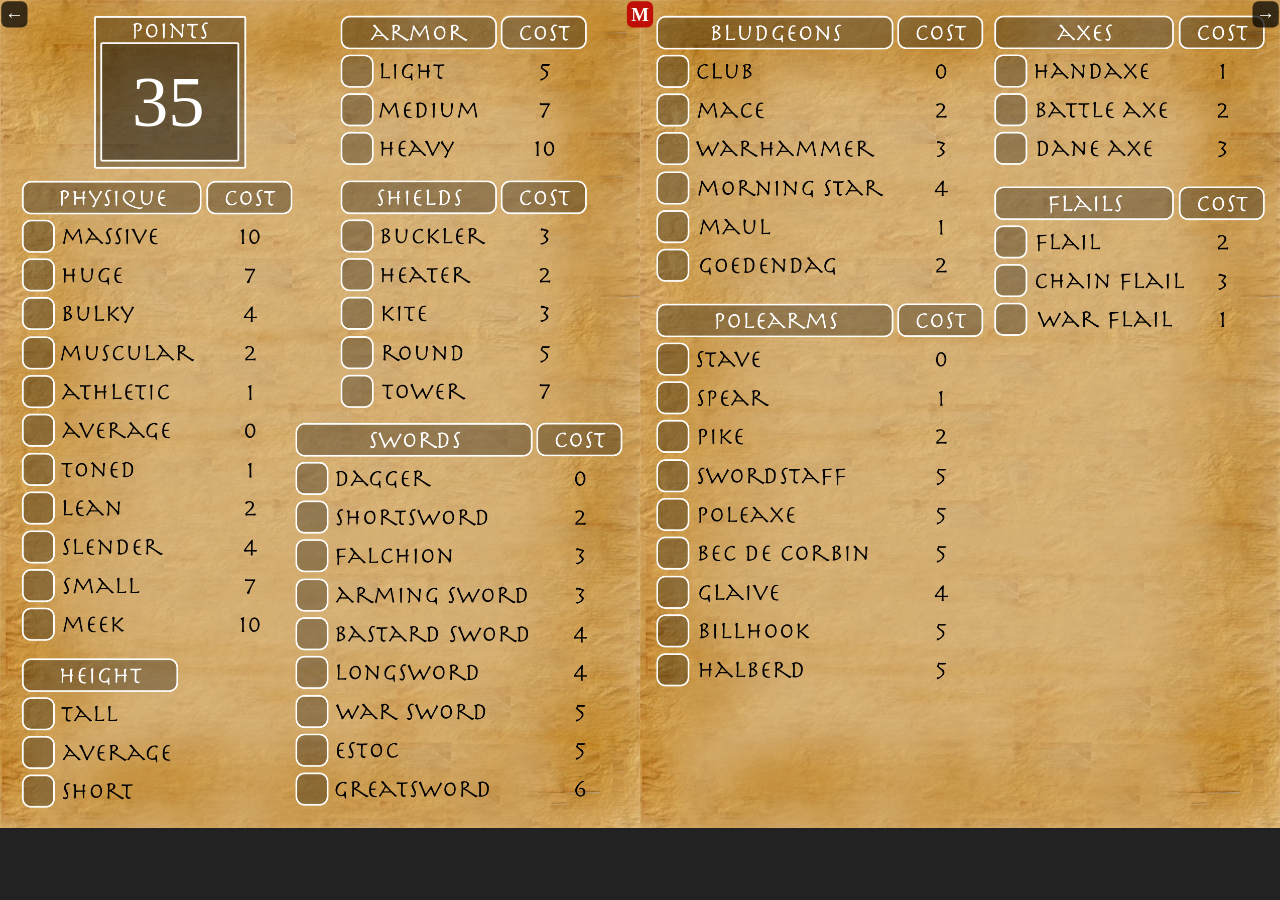
==== builder-gear.html @ 1d7acb76 "Add files via upload" ====
<!DOCTYPE html>
<html lang="en">
<head>
    <meta charset="UTF-8">
    <meta name="viewport" content="width=device-width, initial-scale=1.0">

    <title>Knights & Knaves - Builder: Physique & Gear</title>

    <link rel="stylesheet" href="css/builder-gear.css">
</head>

<body>

    <!-- =====================================================
         RESPONSIVE WRAPPER
         ===================================================== -->

    <div class="sheet-wrapper">

        <div class="builder-sheet" id="builderSheet">

            <!-- =============================================
     SHEET NAVIGATION
     ============================================= -->

<a
    href="builder-skills.html"
    class="sheet-nav-button previous-sheet-button"
    aria-label="Previous Builder Sheet"
    title="Builder Skills"
>
    ←
</a>

<a
    href="index.html"
    class="sheet-nav-button mode-nav-button"
    aria-label="Go to Main Sheet"
    title="Main Sheet"
>
    M
</a>

<a
    href="builder-skills.html"
    class="sheet-nav-button next-sheet-button"
    aria-label="Next Builder Sheet"
    title="Builder Skills"
>
    →
</a>

            <img
                class="sheet-background"
                src="images/builder-gear.png"
                alt="Physique and Gear Builder"
            >


            <!-- =================================================
                 POINT COUNTER
                 ================================================= -->

            <button
                type="button"
                id="pointsCounter"
                class="points-counter"
                title="Click to reset the builder"
                aria-label="Points remaining. Click to reset builder."
            >
                30
            </button>


            <!-- =================================================
                 PHYSIQUE - SINGLE SELECT
                 ================================================= -->

            <button type="button" class="single-choice physique-choice" data-group="physique" data-value="Massive" data-cost="10" aria-label="Massive"></button>
            <button type="button" class="single-choice physique-choice" data-group="physique" data-value="Huge" data-cost="7" aria-label="Huge"></button>
            <button type="button" class="single-choice physique-choice" data-group="physique" data-value="Bulky" data-cost="4" aria-label="Bulky"></button>
            <button type="button" class="single-choice physique-choice" data-group="physique" data-value="Muscular" data-cost="2" aria-label="Muscular"></button>
            <button type="button" class="single-choice physique-choice" data-group="physique" data-value="Athletic" data-cost="1" aria-label="Athletic"></button>
            <button type="button" class="single-choice physique-choice" data-group="physique" data-value="Average" data-cost="0" aria-label="Average"></button>
            <button type="button" class="single-choice physique-choice" data-group="physique" data-value="Toned" data-cost="1" aria-label="Toned"></button>
            <button type="button" class="single-choice physique-choice" data-group="physique" data-value="Lean" data-cost="2" aria-label="Lean"></button>
            <button type="button" class="single-choice physique-choice" data-group="physique" data-value="Slender" data-cost="4" aria-label="Slender"></button>
            <button type="button" class="single-choice physique-choice" data-group="physique" data-value="Small" data-cost="7" aria-label="Small"></button>
            <button type="button" class="single-choice physique-choice" data-group="physique" data-value="Meek" data-cost="10" aria-label="Meek"></button>


            <!-- =================================================
                 HEIGHT - SINGLE SELECT / FREE
                 ================================================= -->

            <button type="button" class="single-choice height-choice" data-group="height" data-value="Tall" data-cost="0" aria-label="Tall"></button>
            <button type="button" class="single-choice height-choice" data-group="height" data-value="Average" data-cost="0" aria-label="Average height"></button>
            <button type="button" class="single-choice height-choice" data-group="height" data-value="Short" data-cost="0" aria-label="Short"></button>


            <!-- =================================================
                 ARMOR - SINGLE SELECT
                 ================================================= -->

            <button type="button" class="single-choice armor-choice" data-group="armor" data-value="light" data-cost="5" aria-label="Light armor"></button>
            <button type="button" class="single-choice armor-choice" data-group="armor" data-value="medium" data-cost="7" aria-label="Medium armor"></button>
            <button type="button" class="single-choice armor-choice" data-group="armor" data-value="heavy" data-cost="10" aria-label="Heavy armor"></button>


            <!-- =================================================
                 EQUIPMENT - QUANTITY BOXES

                 Click/tap cycles:
                     empty -> 1 -> 2 -> ... -> empty

                 The script automatically stops quantities that
                 would exceed points, Hand Slots, or Sidearm Slots.
                 ================================================= -->


            <!-- SHIELDS: one-handed, not sidearm-capable -->

            <button type="button" class="quantity-choice shield-choice" data-item="buckler" data-cost="3" data-hands="1" data-sidearm="false" aria-label="Buckler"></button>
            <button type="button" class="quantity-choice shield-choice" data-item="heater" data-cost="2" data-hands="1" data-sidearm="false" aria-label="Heater shield"></button>
            <button type="button" class="quantity-choice shield-choice" data-item="kite" data-cost="3" data-hands="1" data-sidearm="false" aria-label="Kite shield"></button>
            <button type="button" class="quantity-choice shield-choice" data-item="round" data-cost="5" data-hands="1" data-sidearm="false" aria-label="Round shield"></button>
            <button type="button" class="quantity-choice shield-choice" data-item="tower" data-cost="7" data-hands="1" data-sidearm="false" aria-label="Tower shield"></button>


            <!-- SWORDS -->

            <button type="button" class="quantity-choice sword-choice" data-item="dagger" data-cost="0" data-hands="1" data-sidearm="true" aria-label="Dagger"></button>
            <button type="button" class="quantity-choice sword-choice" data-item="shortsword" data-cost="2" data-hands="1" data-sidearm="true" aria-label="Shortsword"></button>
            <button type="button" class="quantity-choice sword-choice" data-item="falchion" data-cost="3" data-hands="1" data-sidearm="true" aria-label="Falchion"></button>
            <button type="button" class="quantity-choice sword-choice" data-item="arming-sword" data-cost="3" data-hands="1" data-sidearm="true" aria-label="Arming Sword"></button>
            <button type="button" class="quantity-choice sword-choice" data-item="bastard-sword" data-cost="4" data-hands="1" data-sidearm="false" aria-label="Bastard Sword"></button>
            <button type="button" class="quantity-choice sword-choice" data-item="longsword" data-cost="4" data-hands="1" data-sidearm="false" aria-label="Longsword"></button>
            <button type="button" class="quantity-choice sword-choice" data-item="war-sword" data-cost="5" data-hands="1" data-sidearm="false" aria-label="War Sword"></button>
            <button type="button" class="quantity-choice sword-choice" data-item="estoc" data-cost="5" data-hands="2" data-sidearm="false" aria-label="Estoc"></button>
            <button type="button" class="quantity-choice sword-choice" data-item="greatsword" data-cost="6" data-hands="2" data-sidearm="false" aria-label="Greatsword"></button>


            <!-- BLUDGEONS -->

            <button type="button" class="quantity-choice bludgeon-choice" data-item="club" data-cost="0" data-hands="1" data-sidearm="true" aria-label="Club"></button>
            <button type="button" class="quantity-choice bludgeon-choice" data-item="mace" data-cost="2" data-hands="1" data-sidearm="true" aria-label="Mace"></button>
            <button type="button" class="quantity-choice bludgeon-choice" data-item="warhammer" data-cost="3" data-hands="1" data-sidearm="false" aria-label="Warhammer"></button>
            <button type="button" class="quantity-choice bludgeon-choice" data-item="morning-star" data-cost="4" data-hands="1" data-sidearm="false" aria-label="Morning Star"></button>
            <button type="button" class="quantity-choice bludgeon-choice" data-item="maul" data-cost="1" data-hands="2" data-sidearm="false" aria-label="Maul"></button>
            <button type="button" class="quantity-choice bludgeon-choice" data-item="goedendag" data-cost="2" data-hands="1" data-sidearm="false" aria-label="Goedendag"></button>


            <!-- POLEARMS -->

            <button type="button" class="quantity-choice polearm-choice" data-item="stave" data-cost="0" data-hands="2" data-sidearm="false" aria-label="Stave"></button>
            <button type="button" class="quantity-choice polearm-choice" data-item="spear" data-cost="1" data-hands="1" data-sidearm="false" aria-label="Spear"></button>
            <button type="button" class="quantity-choice polearm-choice" data-item="pike" data-cost="2" data-hands="2" data-sidearm="false" aria-label="Pike"></button>
            <button type="button" class="quantity-choice polearm-choice" data-item="swordstaff" data-cost="5" data-hands="2" data-sidearm="false" aria-label="Swordstaff"></button>
            <button type="button" class="quantity-choice polearm-choice" data-item="poleaxe" data-cost="5" data-hands="2" data-sidearm="false" aria-label="Poleaxe"></button>
            <button type="button" class="quantity-choice polearm-choice" data-item="bec-de-corbin" data-cost="5" data-hands="2" data-sidearm="false" aria-label="Bec de Corbin"></button>
            <button type="button" class="quantity-choice polearm-choice" data-item="glaive" data-cost="4" data-hands="2" data-sidearm="false" aria-label="Glaive"></button>
            <button type="button" class="quantity-choice polearm-choice" data-item="billhook" data-cost="5" data-hands="2" data-sidearm="false" aria-label="Billhook"></button>
            <button type="button" class="quantity-choice polearm-choice" data-item="halberd" data-cost="5" data-hands="2" data-sidearm="false" aria-label="Halberd"></button>


            <!-- AXES -->

            <button type="button" class="quantity-choice axe-choice" data-item="handaxe" data-cost="1" data-hands="1" data-sidearm="true" aria-label="Handaxe"></button>
            <button type="button" class="quantity-choice axe-choice" data-item="battle-axe" data-cost="2" data-hands="1" data-sidearm="false" aria-label="Battle Axe"></button>
            <button type="button" class="quantity-choice axe-choice" data-item="dane-axe" data-cost="3" data-hands="2" data-sidearm="false" aria-label="Dane Axe"></button>


            <!-- FLAILS -->

            <button type="button" class="quantity-choice flail-choice" data-item="flail" data-cost="2" data-hands="1" data-sidearm="false" aria-label="Flail"></button>
            <button type="button" class="quantity-choice flail-choice" data-item="chain-flail" data-cost="3" data-hands="1" data-sidearm="false" aria-label="Chain Flail"></button>
            <button type="button" class="quantity-choice flail-choice" data-item="war-flail" data-cost="1" data-hands="2" data-sidearm="false" aria-label="War Flail"></button>


            <!-- =================================================
                 OPTIONAL DEBUG CAPACITY READOUT

                 Kept invisible by default. If you want to see
                 Hand / Sidearm use while testing, change
                 display:none to display:block in the CSS.
                 ================================================= -->

            <div id="capacityDebug" aria-hidden="true"></div>

        </div>

    </div>


    <!-- Shared data first, page-specific behavior second. -->

    <script src="js/character-state.js"></script>
    <script src="js/builder-gear.js"></script>

</body>
</html>
---- css/builder-gear.css ----
/* =========================================================
   BUILDER PAGE 1 - PHYSIQUE & GEAR
   ========================================================= */


/* =========================================================
   GENERAL PAGE
   ========================================================= */

html,
body {
    margin: 0;
    padding: 0;

    width: 100%;
    min-height: 100%;

    background: #222;

    font-family: serif;

    overflow-x: hidden;
}


/* =========================================================
   RESPONSIVE WRAPPER
   =========================================================

   The artwork is designed at 2048 × 1325.

   JavaScript scales the entire internal sheet as one unit,
   so all of the absolute coordinates below remain based on
   the original image.
   ========================================================= */

.sheet-wrapper {
    position: relative;

    width: 2048px;

    margin: 0 auto;

    overflow: hidden;
}


/* =========================================================
   BUILDER SHEET
   ========================================================= */

.builder-sheet {
    position: relative;

    width: 2048px;
    height: 1325px;

    margin: 0;

    transform-origin: top left;
}


/* =========================================================
   BACKGROUND IMAGE
   ========================================================= */

.sheet-background {
    display: block;

    width: 2048px;
    height: 1325px;

    max-width: none;

    user-select: none;
    pointer-events: none;
}


/* =========================================================
   GENERAL BUTTON RESET
   ========================================================= */

.builder-sheet button {
    margin: 0;
    padding: 0;

    border: none;
    outline: none;

    font-family: serif;

    -webkit-appearance: none;
    appearance: none;
}


/* =========================================================
   POINT COUNTER
   ========================================================= */

.points-counter {
    position: absolute;

    left: 159px;
    top: 70px;

    width: 220px;
    height: 184px;

    background: transparent;
    color: white;

    font-size: 116px;
    font-weight: regular;
    line-height: 1;

    text-align: center;

    cursor: pointer;

    z-index: 20;
}


.points-counter:hover {
    background: rgba(255, 255, 255, 0.05);
}


/* =========================================================
   SINGLE-SELECT BOXES
   ========================================================= */

.single-choice {
    position: absolute;

    width: 46px;
    height: 46px;

    background: transparent;

    border-radius: 11px;

    cursor: pointer;

    z-index: 10;
}

.single-choice:hover {
    background: rgba(255, 255, 255, 0.07);
}

/*
   Physique, Height, and Armor are the red-fill boxes.
*/

.single-choice.selected {
    background: rgba(190, 0, 0, 0.82);
}


/* =========================================================
   PHYSIQUE POSITIONS
   ========================================================= */

.physique-choice:nth-of-type(2)  { left: 38px; top: 354px; }
.physique-choice:nth-of-type(3)  { left: 38px; top: 416px; }
.physique-choice:nth-of-type(4)  { left: 38px; top: 478px; }
.physique-choice:nth-of-type(5)  { left: 38px; top: 541px; }
.physique-choice:nth-of-type(6)  { left: 38px; top: 603px; }
.physique-choice:nth-of-type(7)  { left: 38px; top: 666px; }
.physique-choice:nth-of-type(8)  { left: 38px; top: 728px; }
.physique-choice:nth-of-type(9)  { left: 38px; top: 789px; }
.physique-choice:nth-of-type(10) { left: 38px; top: 851px; }
.physique-choice:nth-of-type(11) { left: 38px; top: 914px; }
.physique-choice:nth-of-type(12) { left: 38px; top: 976px; }


/* =========================================================
   HEIGHT POSITIONS
   ========================================================= */

.height-choice:nth-of-type(13) { left: 38px; top: 1119px; }
.height-choice:nth-of-type(14) { left: 38px; top: 1181px; }
.height-choice:nth-of-type(15) { left: 38px; top: 1243px; }


/* =========================================================
   ARMOR POSITIONS
   ========================================================= */

.armor-choice:nth-of-type(16) { left: 548px; top: 90px; }
.armor-choice:nth-of-type(17) { left: 548px; top: 152px; }
.armor-choice:nth-of-type(18) { left: 548px; top: 214px; }


/* =========================================================
   QUANTITY BOXES
   ========================================================= */

.quantity-choice {
    position: absolute;

    width: 46px;
    height: 46px;

    background: transparent;
    color: white;

    border-radius: 11px;

    font-size: 44px;
    font-weight: regular;
    line-height: 48px;

    text-align: center;

    cursor: pointer;

    z-index: 10;

    user-select: none;
}


/*
   A faint hover makes the invisible hit-area easier to test
   while you are fine-tuning coordinates.
*/

.quantity-choice:hover {
    background: rgba(255, 255, 255, 0.07);
}


/*
   When quantity is non-zero, JS adds .has-quantity.
   The number itself is the selection indicator.
*/

.quantity-choice.has-quantity {
    background: rgba(190, 0, 0, 0.82);
}

/* =========================================================
   UNAFFORDABLE CHOICES
   ========================================================= */

.single-choice.unaffordable,
.quantity-choice.unaffordable {
    background: rgba(0, 0, 0, 0.58) !important;

    cursor: default !important;

    pointer-events: none;
}


/* Do not allow the normal hover effect through the blackout. */

.single-choice.unaffordable:hover,
.quantity-choice.unaffordable:hover {
    background: rgba(0, 0, 0, 0.58) !important;
}


/* =========================================================
   SHIELD POSITIONS
   ========================================================= */

.shield-choice:nth-of-type(19) { left: 548px; top: 354px; }
.shield-choice:nth-of-type(20) { left: 548px; top: 416px; }
.shield-choice:nth-of-type(21) { left: 548px; top: 478px; }
.shield-choice:nth-of-type(22) { left: 548px; top: 541px; }
.shield-choice:nth-of-type(23) { left: 548px; top: 603px; }


/* =========================================================
   SWORD POSITIONS
   ========================================================= */

.sword-choice:nth-of-type(24) { left: 476px; top: 742px; }
.sword-choice:nth-of-type(25) { left: 476px; top: 804px; }
.sword-choice:nth-of-type(26) { left: 476px; top: 866px; }
.sword-choice:nth-of-type(27) { left: 476px; top: 929px; }
.sword-choice:nth-of-type(28) { left: 476px; top: 991px; }
.sword-choice:nth-of-type(29) { left: 476px; top: 1053px; }
.sword-choice:nth-of-type(30) { left: 476px; top: 1115px; }
.sword-choice:nth-of-type(31) { left: 476px; top: 1177px; }
.sword-choice:nth-of-type(32) { left: 476px; top: 1239px; }


/* =========================================================
   BLUDGEON POSITIONS
   ========================================================= */

.bludgeon-choice:nth-of-type(33) { left: 1054px; top: 91px; }
.bludgeon-choice:nth-of-type(34) { left: 1054px; top: 153px; }
.bludgeon-choice:nth-of-type(35) { left: 1054px; top: 214px; }
.bludgeon-choice:nth-of-type(36) { left: 1054px; top: 277px; }
.bludgeon-choice:nth-of-type(37) { left: 1054px; top: 340px; }
.bludgeon-choice:nth-of-type(38) { left: 1054px; top: 401px; }


/* =========================================================
   POLEARM POSITIONS
   ========================================================= */

.polearm-choice:nth-of-type(39) { left: 1054px; top: 552px; }
.polearm-choice:nth-of-type(40) { left: 1054px; top: 614px; }
.polearm-choice:nth-of-type(41) { left: 1054px; top: 675px; }
.polearm-choice:nth-of-type(42) { left: 1054px; top: 738px; }
.polearm-choice:nth-of-type(43) { left: 1054px; top: 800px; }
.polearm-choice:nth-of-type(44) { left: 1054px; top: 862px; }
.polearm-choice:nth-of-type(45) { left: 1054px; top: 925px; }
.polearm-choice:nth-of-type(46) { left: 1054px; top: 987px; }
.polearm-choice:nth-of-type(47) { left: 1054px; top: 1049px; }


/* =========================================================
   AXE POSITIONS
   ========================================================= */

.axe-choice:nth-of-type(48) { left: 1594px; top: 91px; }
.axe-choice:nth-of-type(49) { left: 1594px; top: 152px; }
.axe-choice:nth-of-type(50) { left: 1594px; top: 214px; }


/* =========================================================
   FLAIL POSITIONS
   ========================================================= */

.flail-choice:nth-of-type(51) { left: 1594px; top: 364px; }
.flail-choice:nth-of-type(52) { left: 1594px; top: 426px; }
.flail-choice:nth-of-type(53) { left: 1594px; top: 488px; }


/* =========================================================
   INVALID SELECTION FEEDBACK
   ========================================================= */

@keyframes rejected-choice {
    0%   { background: rgba(255, 0, 0, 0.70); }
    100% { background: transparent; }
}


.choice-rejected {
    animation: rejected-choice 0.35s ease;
}


/* =========================================================
   OPTIONAL CAPACITY DEBUGGER
   ========================================================= */

#capacityDebug {
    display: none;

    position: absolute;

    left: 157px;
    top: 260px;

    width: 225px;

    padding: 8px;

    color: white;
    background: rgba(0, 0, 0, 0.55);

    font-size: 18px;

    z-index: 30;
}

/* =========================================================
   SHEET NAVIGATION
   ========================================================= */

.sheet-nav-button {
    position: absolute;

    width: 42px;
    height: 42px;

    box-sizing: border-box;

    display: flex;
    align-items: center;
    justify-content: center;

    color: white;

    font-family: serif;
    font-size: 30px;
    font-weight: bold;
    line-height: 1;

    text-decoration: none;

    border-radius: 10px;

    cursor: pointer;

    user-select: none;

    z-index: 1000;
}


/* ---------------------------------------------------------
   PREVIOUS SHEET
   --------------------------------------------------------- */

.previous-sheet-button {
    left: 2px;
    top: 2px;

    background: rgba(0, 0, 0, 0.72);
}

.previous-sheet-button:hover {
    background: rgba(255, 255, 255, 0.18);
}


/* ---------------------------------------------------------
   MAIN / BUILDER SWITCH
   --------------------------------------------------------- */

.mode-nav-button {
    left: 50%;
    top: 2px;

    transform: translateX(-50%);

    background: rgba(190, 0, 0, 0.90);
}

.mode-nav-button:hover {
    background: rgba(225, 0, 0, 0.95);
}


/* ---------------------------------------------------------
   NEXT SHEET
   --------------------------------------------------------- */

.next-sheet-button {
    right: 2px;
    top: 2px;

    background: rgba(0, 0, 0, 0.72);
}

.next-sheet-button:hover {
    background: rgba(255, 255, 255, 0.18);
}
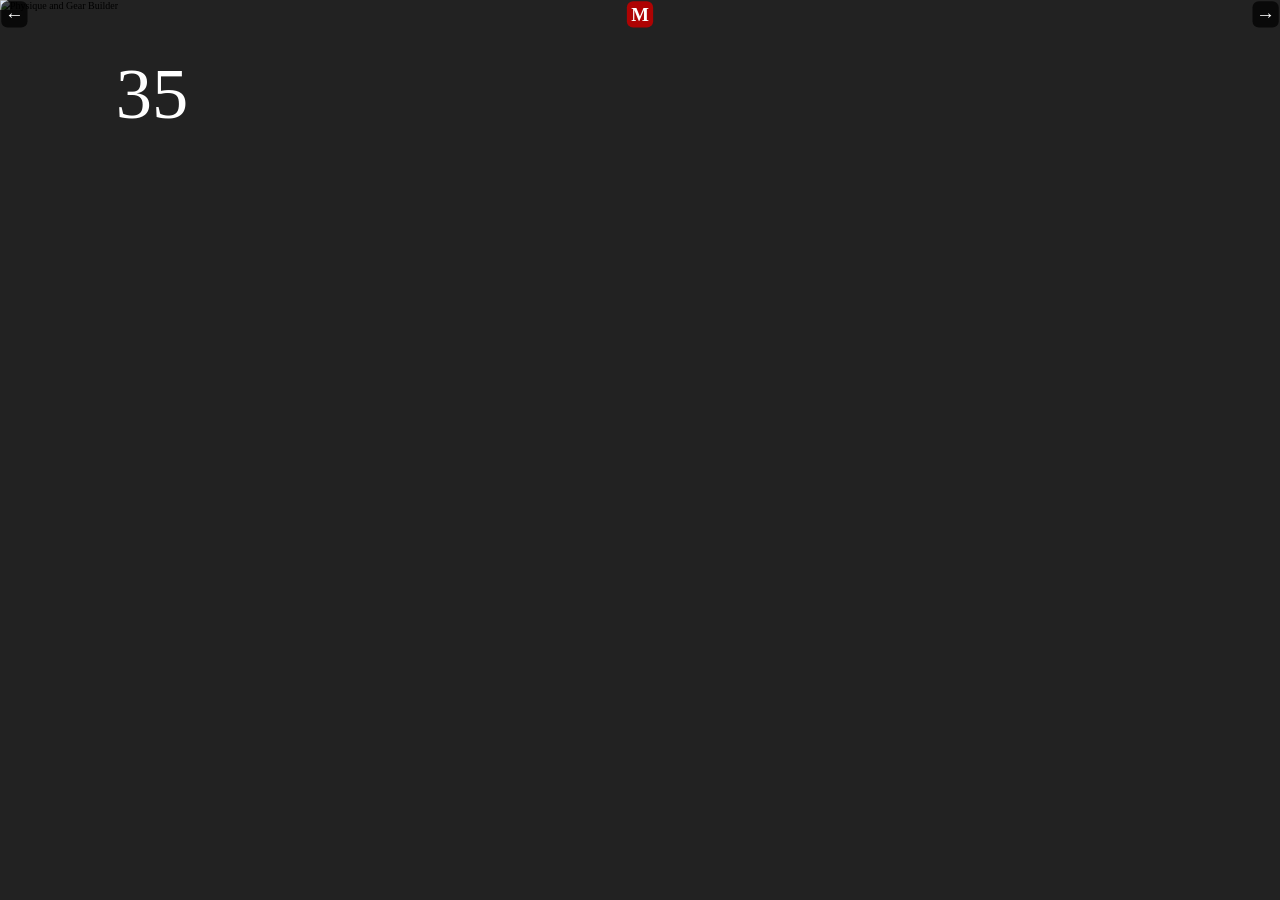
==== commit 2a7364dd: "Add files via upload" ====
--- a/builder-gear.html
+++ b/builder-gear.html
@@ -122,8 +122,8 @@
 
             <button type="button" class="quantity-choice shield-choice" data-item="buckler" data-cost="3" data-hands="1" data-sidearm="false" aria-label="Buckler"></button>
             <button type="button" class="quantity-choice shield-choice" data-item="heater" data-cost="2" data-hands="1" data-sidearm="false" aria-label="Heater shield"></button>
-            <button type="button" class="quantity-choice shield-choice" data-item="kite" data-cost="3" data-hands="1" data-sidearm="false" aria-label="Kite shield"></button>
-            <button type="button" class="quantity-choice shield-choice" data-item="round" data-cost="5" data-hands="1" data-sidearm="false" aria-label="Round shield"></button>
+            <button type="button" class="quantity-choice shield-choice" data-item="round" data-cost="4" data-hands="1" data-sidearm="false" aria-label="Round shield"></button>
+            <button type="button" class="quantity-choice shield-choice" data-item="kite" data-cost="5" data-hands="1" data-sidearm="false" aria-label="Kite shield"></button>
             <button type="button" class="quantity-choice shield-choice" data-item="tower" data-cost="7" data-hands="1" data-sidearm="false" aria-label="Tower shield"></button>
 
 
@@ -195,6 +195,8 @@
     <!-- Shared data first, page-specific behavior second. -->
 
     <script src="js/character-state.js"></script>
+    <script src="js/equipment-data.js"></script>
+    <script src="js/reminder-popups.js"></script>
     <script src="js/builder-gear.js"></script>
 
 </body>
--- a/css/builder-gear.css
+++ b/css/builder-gear.css
@@ -1,10 +1,5 @@
 /* =========================================================
    BUILDER PAGE 1 - PHYSIQUE & GEAR
-   ========================================================= */
-
-
-/* =========================================================
-   GENERAL PAGE
    ========================================================= */
 
 html,
@@ -25,13 +20,6 @@
 
 /* =========================================================
    RESPONSIVE WRAPPER
-   =========================================================
-
-   The artwork is designed at 2048 × 1325.
-
-   JavaScript scales the entire internal sheet as one unit,
-   so all of the absolute coordinates below remain based on
-   the original image.
    ========================================================= */
 
 .sheet-wrapper {
@@ -103,8 +91,8 @@
 .points-counter {
     position: absolute;
 
-    left: 159px;
-    top: 70px;
+    left: 133px;
+    top: 58px;
 
     width: 220px;
     height: 184px;
@@ -148,13 +136,11 @@
     z-index: 10;
 }
 
+
 .single-choice:hover {
     background: rgba(255, 255, 255, 0.07);
 }
 
-/*
-   Physique, Height, and Armor are the red-fill boxes.
-*/
 
 .single-choice.selected {
     background: rgba(190, 0, 0, 0.82);
@@ -191,9 +177,9 @@
    ARMOR POSITIONS
    ========================================================= */
 
-.armor-choice:nth-of-type(16) { left: 548px; top: 90px; }
-.armor-choice:nth-of-type(17) { left: 548px; top: 152px; }
-.armor-choice:nth-of-type(18) { left: 548px; top: 214px; }
+.armor-choice:nth-of-type(16) { left: 507px; top: 87px; }
+.armor-choice:nth-of-type(17) { left: 507px; top: 149px; }
+.armor-choice:nth-of-type(18) { left: 507px; top: 211px; }
 
 
 /* =========================================================
@@ -225,24 +211,15 @@
 }
 
 
-/*
-   A faint hover makes the invisible hit-area easier to test
-   while you are fine-tuning coordinates.
-*/
-
 .quantity-choice:hover {
     background: rgba(255, 255, 255, 0.07);
 }
 
 
-/*
-   When quantity is non-zero, JS adds .has-quantity.
-   The number itself is the selection indicator.
-*/
-
 .quantity-choice.has-quantity {
     background: rgba(190, 0, 0, 0.82);
 }
+
 
 /* =========================================================
    UNAFFORDABLE CHOICES
@@ -258,8 +235,6 @@
 }
 
 
-/* Do not allow the normal hover effect through the blackout. */
-
 .single-choice.unaffordable:hover,
 .quantity-choice.unaffordable:hover {
     background: rgba(0, 0, 0, 0.58) !important;
@@ -270,71 +245,71 @@
    SHIELD POSITIONS
    ========================================================= */
 
-.shield-choice:nth-of-type(19) { left: 548px; top: 354px; }
-.shield-choice:nth-of-type(20) { left: 548px; top: 416px; }
-.shield-choice:nth-of-type(21) { left: 548px; top: 478px; }
-.shield-choice:nth-of-type(22) { left: 548px; top: 541px; }
-.shield-choice:nth-of-type(23) { left: 548px; top: 603px; }
+.shield-choice:nth-of-type(19) { left: 508px; top: 355px; }
+.shield-choice:nth-of-type(20) { left: 508px; top: 417px; }
+.shield-choice:nth-of-type(21) { left: 508px; top: 479px; }
+.shield-choice:nth-of-type(22) { left: 508px; top: 542px; }
+.shield-choice:nth-of-type(23) { left: 508px; top: 604px; }
 
 
 /* =========================================================
    SWORD POSITIONS
    ========================================================= */
 
-.sword-choice:nth-of-type(24) { left: 476px; top: 742px; }
-.sword-choice:nth-of-type(25) { left: 476px; top: 804px; }
-.sword-choice:nth-of-type(26) { left: 476px; top: 866px; }
-.sword-choice:nth-of-type(27) { left: 476px; top: 929px; }
-.sword-choice:nth-of-type(28) { left: 476px; top: 991px; }
-.sword-choice:nth-of-type(29) { left: 476px; top: 1053px; }
-.sword-choice:nth-of-type(30) { left: 476px; top: 1115px; }
-.sword-choice:nth-of-type(31) { left: 476px; top: 1177px; }
-.sword-choice:nth-of-type(32) { left: 476px; top: 1239px; }
+.sword-choice:nth-of-type(24) { left: 508px; top: 752px; }
+.sword-choice:nth-of-type(25) { left: 508px; top: 814px; }
+.sword-choice:nth-of-type(26) { left: 507px; top: 876px; }
+.sword-choice:nth-of-type(27) { left: 507px; top: 939px; }
+.sword-choice:nth-of-type(28) { left: 508px; top: 1001px; }
+.sword-choice:nth-of-type(29) { left: 508px; top: 1062px; }
+.sword-choice:nth-of-type(30) { left: 507px; top: 1125px; }
+.sword-choice:nth-of-type(31) { left: 507px; top: 1187px; }
+.sword-choice:nth-of-type(32) { left: 507px; top: 1249px; }
 
 
 /* =========================================================
    BLUDGEON POSITIONS
    ========================================================= */
 
-.bludgeon-choice:nth-of-type(33) { left: 1054px; top: 91px; }
-.bludgeon-choice:nth-of-type(34) { left: 1054px; top: 153px; }
-.bludgeon-choice:nth-of-type(35) { left: 1054px; top: 214px; }
-.bludgeon-choice:nth-of-type(36) { left: 1054px; top: 277px; }
-.bludgeon-choice:nth-of-type(37) { left: 1054px; top: 340px; }
-.bludgeon-choice:nth-of-type(38) { left: 1054px; top: 401px; }
+.bludgeon-choice:nth-of-type(33) { left: 1496px; top: 88px; }
+.bludgeon-choice:nth-of-type(34) { left: 1496px; top: 150px; }
+.bludgeon-choice:nth-of-type(35) { left: 1496px; top: 212px; }
+.bludgeon-choice:nth-of-type(36) { left: 1496px; top: 275px; }
+.bludgeon-choice:nth-of-type(37) { left: 1496px; top: 337px; }
+.bludgeon-choice:nth-of-type(38) { left: 1496px; top: 399px; }
 
 
 /* =========================================================
    POLEARM POSITIONS
    ========================================================= */
 
-.polearm-choice:nth-of-type(39) { left: 1054px; top: 552px; }
-.polearm-choice:nth-of-type(40) { left: 1054px; top: 614px; }
-.polearm-choice:nth-of-type(41) { left: 1054px; top: 675px; }
-.polearm-choice:nth-of-type(42) { left: 1054px; top: 738px; }
-.polearm-choice:nth-of-type(43) { left: 1054px; top: 800px; }
-.polearm-choice:nth-of-type(44) { left: 1054px; top: 862px; }
-.polearm-choice:nth-of-type(45) { left: 1054px; top: 925px; }
-.polearm-choice:nth-of-type(46) { left: 1054px; top: 987px; }
-.polearm-choice:nth-of-type(47) { left: 1054px; top: 1049px; }
+.polearm-choice:nth-of-type(39) { left: 936px; top: 90px; }
+.polearm-choice:nth-of-type(40) { left: 936px; top: 152px; }
+.polearm-choice:nth-of-type(41) { left: 936px; top: 213px; }
+.polearm-choice:nth-of-type(42) { left: 936px; top: 276px; }
+.polearm-choice:nth-of-type(43) { left: 936px; top: 338px; }
+.polearm-choice:nth-of-type(44) { left: 936px; top: 400px; }
+.polearm-choice:nth-of-type(45) { left: 936px; top: 463px; }
+.polearm-choice:nth-of-type(46) { left: 936px; top: 524px; }
+.polearm-choice:nth-of-type(47) { left: 936px; top: 587px; }
 
 
 /* =========================================================
    AXE POSITIONS
    ========================================================= */
 
-.axe-choice:nth-of-type(48) { left: 1594px; top: 91px; }
-.axe-choice:nth-of-type(49) { left: 1594px; top: 152px; }
-.axe-choice:nth-of-type(50) { left: 1594px; top: 214px; }
+.axe-choice:nth-of-type(48) { left: 1068px; top: 753px; }
+.axe-choice:nth-of-type(49) { left: 1068px; top: 814px; }
+.axe-choice:nth-of-type(50) { left: 1068px; top: 876px; }
 
 
 /* =========================================================
    FLAIL POSITIONS
    ========================================================= */
 
-.flail-choice:nth-of-type(51) { left: 1594px; top: 364px; }
-.flail-choice:nth-of-type(52) { left: 1594px; top: 426px; }
-.flail-choice:nth-of-type(53) { left: 1594px; top: 488px; }
+.flail-choice:nth-of-type(51) { left: 1069px; top: 1027px; }
+.flail-choice:nth-of-type(52) { left: 1069px; top: 1089px; }
+.flail-choice:nth-of-type(53) { left: 1069px; top: 1151px; }
 
 
 /* =========================================================
@@ -342,8 +317,13 @@
    ========================================================= */
 
 @keyframes rejected-choice {
-    0%   { background: rgba(255, 0, 0, 0.70); }
-    100% { background: transparent; }
+    0% {
+        background: rgba(255, 0, 0, 0.70);
+    }
+
+    100% {
+        background: transparent;
+    }
 }
 
 
@@ -375,6 +355,7 @@
 
     z-index: 30;
 }
+
 
 /* =========================================================
    SHEET NAVIGATION
@@ -411,10 +392,6 @@
 }
 
 
-/* ---------------------------------------------------------
-   PREVIOUS SHEET
-   --------------------------------------------------------- */
-
 .previous-sheet-button {
     left: 2px;
     top: 2px;
@@ -422,14 +399,11 @@
     background: rgba(0, 0, 0, 0.72);
 }
 
+
 .previous-sheet-button:hover {
     background: rgba(255, 255, 255, 0.18);
 }
 
-
-/* ---------------------------------------------------------
-   MAIN / BUILDER SWITCH
-   --------------------------------------------------------- */
 
 .mode-nav-button {
     left: 50%;
@@ -440,14 +414,11 @@
     background: rgba(190, 0, 0, 0.90);
 }
 
+
 .mode-nav-button:hover {
     background: rgba(225, 0, 0, 0.95);
 }
 
-
-/* ---------------------------------------------------------
-   NEXT SHEET
-   --------------------------------------------------------- */
 
 .next-sheet-button {
     right: 2px;
@@ -456,6 +427,139 @@
     background: rgba(0, 0, 0, 0.72);
 }
 
+
 .next-sheet-button:hover {
     background: rgba(255, 255, 255, 0.18);
+}
+
+
+/* =========================================================
+   PRINTED EQUIPMENT-NAME REMINDER AREAS
+   ========================================================= */
+
+.equipment-reminder-trigger {
+    position: absolute;
+
+    width: 320px;
+
+    padding: 0;
+
+    background: transparent;
+    border: none;
+
+    cursor: pointer;
+
+    z-index: 15;
+}
+
+
+.equipment-reminder-trigger:focus-visible {
+    outline: 2px solid #9ecfff;
+    outline-offset: 1px;
+}
+
+
+/* =========================================================
+   PRINTED PHYSIQUE-NAME REMINDER AREAS
+   ========================================================= */
+
+.physique-reminder-trigger {
+    position: absolute;
+
+    width: 220px;
+
+    padding: 0;
+
+    background: transparent;
+    border: none;
+
+    cursor: pointer;
+
+    z-index: 15;
+}
+
+
+.physique-reminder-trigger:focus-visible {
+    outline: 2px solid #9ecfff;
+    outline-offset: 1px;
+}
+
+
+/* =========================================================
+   REMINDER POPUP
+   ========================================================= */
+
+.reminder-popup {
+    position: fixed;
+
+    left: 50%;
+    top: 50%;
+
+    transform: translate(-50%, -50%);
+
+    width: min(520px, calc(100vw - 40px));
+    max-height: calc(100vh - 40px);
+
+    padding: 18px 22px;
+
+    overflow-y: auto;
+
+    color: white;
+    background: rgba(15, 15, 15, 0.96);
+
+    border: 2px solid rgba(255, 255, 255, 0.8);
+    border-radius: 8px;
+
+    box-sizing: border-box;
+
+    font-family: serif;
+    font-size: 18px;
+    line-height: 1.35;
+
+    z-index: 10000;
+
+    box-shadow:
+        0 8px 30px rgba(0, 0, 0, 0.75);
+}
+
+
+.reminder-popup-title {
+    margin-bottom: 10px;
+
+    font-size: 22px;
+    font-weight: bold;
+    text-transform: uppercase;
+}
+
+
+.reminder-popup-body {
+    white-space: pre-wrap;
+}
+
+
+/* =========================================================
+   HEIGHT AND ARMOR REMINDER AREAS
+   ========================================================= */
+
+.height-reminder-trigger,
+.armor-reminder-trigger {
+    position: absolute;
+
+    width: 190px;
+
+    padding: 0;
+
+    background: transparent;
+    border: none;
+
+    cursor: pointer;
+
+    z-index: 15;
+}
+
+
+.height-reminder-trigger:focus-visible,
+.armor-reminder-trigger:focus-visible {
+    outline: 2px solid #9ecfff;
+    outline-offset: 1px;
 }
